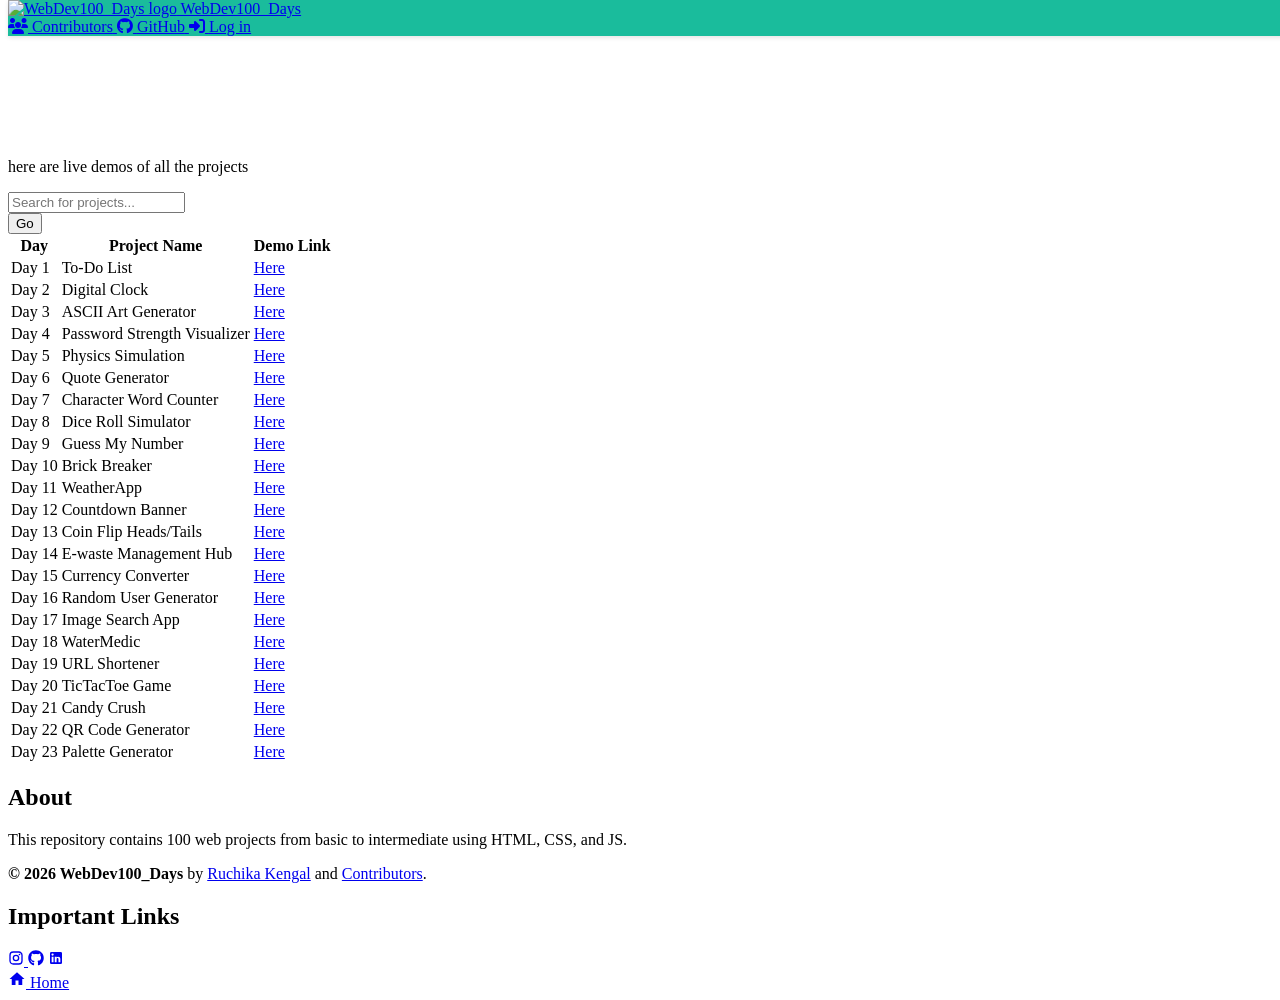
==== index.html @ 5b47af40 "contributors page added" ====
<!DOCTYPE html>
<html lang="en">

<head>
  <meta charset="UTF-8" />
  <meta name="viewport" content="width=device-width, initial-scale=1.0" />
  <title>WebDev100_Days</title>
  <link rel="stylesheet" href="home.css" />
  <!-- Favicon Setup -->
  <link rel="apple-touch-icon" sizes="180x180" href="./apple-touch-icon.png">
  <link rel="icon" type="image/png" sizes="32x32" href="./favicon-32x32.png">
  <link rel="icon" type="image/png" sizes="16x16" href="./favicon-16x16.png">
  <link rel="manifest" href="./site.webmanifest">

  <meta content="100 Days, 100 Web Projects" property="og:title" />
  <meta content="A collection of 100 web projects from basic to intermediate using html css and js."
    property="og:description" />
  <meta content="/" property="og:url" />
  <meta name="description"
    content="This is Day 01 of 100 Days Web Dev: a beautiful button hover animation using HTML and CSS.">

  <meta name="description"
    content="100 Days of Web Development — A journey through 100 fun and interactive HTML, CSS, and JS projects.">
  <meta property="og:title" content="100 Days Web Projects | Learn Web Dev By Building">
  <meta property="og:description"
    content="Build 100 unique frontend projects while learning HTML, CSS, and JavaScript. Ideal for beginners to intermediate developers.">
  <meta property="og:image" content="https://your-site.com/images/banner.png">
  <meta property="og:url" content="https://your-site.com">


  <meta content="https://i.imgur.com/3cztaa9.png" property="og:image" />
  <meta content="#c2a3d6" data-react-helmet="true" name="theme-color" />
  <meta name="twitter:card" content="summary_large_image" />

  <!-- Pushed CSS Code Here and Imported Bulma StyleSheet as well -->
  <link rel="stylesheet" href="index.css" />
  <link rel="stylesheet" href="https://cdn.jsdelivr.net/npm/bulma@1.0.2/css/bulma.min.css" />
  <link rel="stylesheet" href="https://cdnjs.cloudflare.com/ajax/libs/font-awesome/5.15.4/css/all.min.css"
    integrity="sha512-1ycn6IcaQQ40/MKBW2W4Rhis/DbILU74C1vSrLJxCq57o941Ym01SwNsOMqvEBFlcgUa6xLiPY/NS5R+E6ztJQ=="
    crossorigin="anonymous" referrerpolicy="no-referrer" />
  <link rel="stylesheet" href="https://cdnjs.cloudflare.com/ajax/libs/font-awesome/6.4.2/css/all.min.css" />

</head>
<style type="text/css">
  nav.navbar {
    position: fixed;
    top: 0;
    width: 100%;
    z-index: 1000;
    background-color: #1abc9c;
    box-shadow: 0 2px 4px rgba(0, 0, 0, 0.1);
  }

  #scrollBtn {
    position: fixed;
    bottom: 20px;
    /* Place closer to the bottom */
    right: 20px;
    /* Place closer to the right */
    display: none;
    /* Initially hidden */
    background-color: #1abc9c;
    color: rgb(247, 242, 242);
    border: none;
    border-radius: 50%;
    padding: 15px;
    font-size: 18px;
    cursor: pointer;
    box-shadow: 0 4px 6px rgba(0, 0, 0, 0.1);
    z-index: 1000;
    /* Ensure visibility above other elements */
    transition: background-color 0.3s ease, transform 0.3s ease;
  }

  #scrollBtn:hover {
    background-color: #000;
    /* Change color on hover */
    transform: scale(1.2);
    /* Slightly enlarge */
  }

  .contributors-btn {
    background: linear-gradient(45deg, #10866f, );
    color: white;
    padding: 10px 20px;
    /* Adjust padding to make the button rectangular */
    font-size: 0.8rem;
    /* Font size */
    font-weight: bold;
    text-decoration: none;
    border: none;
    border-radius: 5px;
    /* Optional: Rounded corners */
    position: absolute;
    top: 60px;
    /* Shifted slightly upwards */
    right: 6px;
    transition: background 0.3s ease, transform 0.2s ease,
      box-shadow 0.3s ease;
    box-shadow: 0 4px 8px rgba(0, 0, 0, 0.2);
    cursor: pointer;
    text-align: center;
    display: inline-block;
    z-index: 10;
    /* Ensures the button stays on top */
    font-family: "Circular Std", "Arial", sans-serif;
    /* Circular font */
  }

  .contributors-btn:hover {
    background: linear-gradient(45deg, #16a085, #1abc9c);
    transform: translateY(-2px);
    box-shadow: 0 6px 12px rgba(0, 0, 0, 0.3);
  }

  .contributors-btn:active {
    transform: translateY(0);
    box-shadow: 0 4px 8px rgba(0, 0, 0, 0.2);
  }

  #title-heading {
    margin-top: 3rem;
    margin-bottom: 3rem;
    color: white;
  }

  @media (max-width: 426px) {
    #title-heading {
      margin-top: 5rem;
      margin-bottom: 3rem;
    }
  }
</style>

<body>

  <!-- Navbar -->
  <nav class="navbar is-primary" role="navigation" aria-label="main navigation">
    <div class="navbar-brand">
      <a class="navbar-item has-text-weight-bold" href="index.html">
        <img src="https://i.pinimg.com/736x/1c/54/f7/1c54f7b06d7723c21afc5035bf88a5ef.jpg" alt="WebDev100_Days logo" />
        WebDev100_Days
      </a>
      <!-- Bulma burger toggler -->
      <a role="button" class="navbar-burger" aria-label="menu" aria-expanded="false" data-target="navbar-menu"
        id="navbarBurger">
        <span aria-hidden="true"></span>
        <span aria-hidden="true"></span>
        <span aria-hidden="true"></span>
      </a>
    </div>

    <div class="navbar-menu" id="navbar-menu">
      <div class="navbar-end">
        <div class="navbar-item">
          <div class="buttons">

          </div>
        </div>
      </div>
    </div>
  </nav><br><br>
  <!-- Main Page Starts Here -->
  <div class="content" id="projects">
    <div class="title is-2 has-text-centered" id="title-heading">
      Web_Dev_In_100_Days
    </div>
    <p class="subtitle has-text-centered" style="color: black">
      here are live demos of all the projects
    </p>

    <div id="search-bar">
      <div class="control">
        <input class="input" type="text" id="searchInput" placeholder="Search for projects..."
          onkeyup="filterProjects()" />
      </div>
      <div class="control">
        <button id="searchButton" class="mx-4 button is-primary" onclick="filterProjects()">
          Go
        </button>
      </div>
    </div>

    <div class="links">
      <table class="table is-fullwidth is-bordered is-striped is-hoverable">
        <thead>
          <tr>
            <th>Day</th>
            <th>Project Name</th>
            <th>Demo Link</th>
          </tr>
        </thead>
        <tbody id="tableBody">

        </tbody>

      </table>
    </div>

    <div id="no-projects" style="display: none">No Projects Found</div>
  </div>

  <footer class="custom-footer">
  <div class="footer-wrapper">
    <!-- About Section -->
    <div class="footer-section about-info">
      <h2 class="footer-title">About</h2>
      <p class="footer-text">
        This repository contains 100 web projects from basic to intermediate using HTML, CSS, and JS.
      </p>
      <p class="footer-text">
        <strong>© <span id="copyYear"></span> WebDev100_Days</strong> by
        <a href="#" class="footer-link">Ruchika Kengal</a> and
        <a href="contributors.html" class="footer-link">Contributors</a>.
      </p>
    </div>

    <!-- Links Section -->
    <div class="footer-section footer-links">
      <h2 class="footer-title">Important Links</h2>

      <!-- Social Media SVG Icons -->
      <div class="social-icons">
        <a href="https://www.instagram.com/" class="icon-link" target="_blank" aria-label="Instagram">
          <svg class="size-6" xmlns="http://www.w3.org/2000/svg" width="1em" height="1em" viewBox="0 0 24 24"><path fill="currentColor" d="M7.8 2h8.4C19.4 2 22 4.6 22 7.8v8.4a5.8 5.8 0 0 1-5.8 5.8H7.8C4.6 22 2 19.4 2 16.2V7.8A5.8 5.8 0 0 1 7.8 2m-.2 2A3.6 3.6 0 0 0 4 7.6v8.8C4 18.39 5.61 20 7.6 20h8.8a3.6 3.6 0 0 0 3.6-3.6V7.6C20 5.61 18.39 4 16.4 4zm9.65 1.5a1.25 1.25 0 0 1 1.25 1.25A1.25 1.25 0 0 1 17.25 8A1.25 1.25 0 0 1 16 6.75a1.25 1.25 0 0 1 1.25-1.25M12 7a5 5 0 0 1 5 5a5 5 0 0 1-5 5a5 5 0 0 1-5-5a5 5 0 0 1 5-5m0 2a3 3 0 0 0-3 3a3 3 0 0 0 3 3a3 3 0 0 0 3-3a3 3 0 0 0-3-3"></path></svg>
        </a>
        <a href="https://github.com/ruchikakengal/100_Days_100_webprojects" class="icon-link" target="_blank" aria-label="GitHub">
          <svg stroke="currentColor" fill="currentColor" stroke-width="0" viewBox="0 0 496 512" height="1em" width="1em" xmlns="http://www.w3.org/2000/svg"><path d="M165.9 397.4c0 2-2.3 3.6-5.2 3.6-3.3.3-5.6-1.3-5.6-3.6 0-2 2.3-3.6 5.2-3.6 3-.3 5.6 1.3 5.6 3.6zm-31.1-4.5c-.7 2 1.3 4.3 4.3 4.9 2.6 1 5.6 0 6.2-2s-1.3-4.3-4.3-5.2c-2.6-.7-5.5.3-6.2 2.3zm44.2-1.7c-2.9.7-4.9 2.6-4.6 4.9.3 2 2.9 3.3 5.9 2.6 2.9-.7 4.9-2.6 4.6-4.6-.3-1.9-3-3.2-5.9-2.9zM244.8 8C106.1 8 0 113.3 0 252c0 110.9 69.8 205.8 169.5 239.2 12.8 2.3 17.3-5.6 17.3-12.1 0-6.2-.3-40.4-.3-61.4 0 0-70 15-84.7-29.8 0 0-11.4-29.1-27.8-36.6 0 0-22.9-15.7 1.6-15.4 0 0 24.9 2 38.6 25.8 21.9 38.6 58.6 27.5 72.9 20.9 2.3-16 8.8-27.1 16-33.7-55.9-6.2-112.3-14.3-112.3-110.5 0-27.5 7.6-41.3 23.6-58.9-2.6-6.5-11.1-33.3 2.6-67.9 20.9-6.5 69 27 69 27 20-5.6 41.5-8.5 62.8-8.5s42.8 2.9 62.8 8.5c0 0 48.1-33.6 69-27 13.7 34.7 5.2 61.4 2.6 67.9 16 17.7 25.8 31.5 25.8 58.9 0 96.5-58.9 104.2-114.8 110.5 9.2 7.9 17 22.9 17 46.4 0 33.7-.3 75.4-.3 83.6 0 6.5 4.6 14.4 17.3 12.1C428.2 457.8 496 362.9 496 252 496 113.3 383.5 8 244.8 8zM97.2 352.9c-1.3 1-1 3.3.7 5.2 1.6 1.6 3.9 2.3 5.2 1 1.3-1 1-3.3-.7-5.2-1.6-1.6-3.9-2.3-5.2-1zm-10.8-8.1c-.7 1.3.3 2.9 2.3 3.9 1.6 1 3.6.7 4.3-.7.7-1.3-.3-2.9-2.3-3.9-2-.6-3.6-.3-4.3.7zm32.4 35.6c-1.6 1.3-1 4.3 1.3 6.2 2.3 2.3 5.2 2.6 6.5 1 1.3-1.3.7-4.3-1.3-6.2-2.2-2.3-5.2-2.6-6.5-1zm-11.4-14.7c-1.6 1-1.6 3.6 0 5.9 1.6 2.3 4.3 3.3 5.6 2.3 1.6-1.3 1.6-3.9 0-6.2-1.4-2.3-4-3.3-5.6-2z"></path></svg></a>
        <a href="https://www.linkedin.com/in/ruchika-kengal-8085092b7" class="icon-link" target="_blank" aria-label="LinkedIn">
          <svg class="size-6" xmlns="http://www.w3.org/2000/svg" width="1em" height="1em" viewBox="0 0 24 24"><path fill="currentColor" d="M19 3a2 2 0 0 1 2 2v14a2 2 0 0 1-2 2H5a2 2 0 0 1-2-2V5a2 2 0 0 1 2-2zm-.5 15.5v-5.3a3.26 3.26 0 0 0-3.26-3.26c-.85 0-1.84.52-2.32 1.3v-1.11h-2.79v8.37h2.79v-4.93c0-.77.62-1.4 1.39-1.4a1.4 1.4 0 0 1 1.4 1.4v4.93zM6.88 8.56a1.68 1.68 0 0 0 1.68-1.68c0-.93-.75-1.69-1.68-1.69a1.69 1.69 0 0 0-1.69 1.69c0 .93.76 1.68 1.69 1.68m1.39 9.94v-8.37H5.5v8.37z"></path></svg>
        </a>
      </div>

      <!-- Navigation Buttons -->
      <div class="nav-links">
        <a href="#" class="nav-btn home-btn">
          <svg width="18" height="18" viewBox="0 0 24 24" fill="currentColor" class="nav-icon"><path d="M10 20v-6h4v6h5v-8h3L12 3 2 12h3v8z"/></svg>
          Home
        </a>
      </div>
    </div>
  </div>
</footer>

<script>
  document.getElementById("copyYear").textContent = new Date().getFullYear();
</script>



  <!-- Top scroll button -->
  <button class="scroll-to-top-btn" title="Go to top" id="scrollBtn">
  <svg xmlns="http://www.w3.org/2000/svg" class="arrow-up-icon" viewBox="0 0 24 24" fill="currentColor">
    <path d="M4.71 15.29a1 1 0 0 0 1.42 1.42L12 10.83l5.88 5.88a1 1 0 0 0 1.42-1.42l-6.59-6.58a1 1 0 0 0-1.42 0z"/>
  </svg>
</button>


  <!-- Pushed JavaScript Code To Here -->
  <script src="index.js"></script>
  <script src="bulma.js"></script>

  <script>
    // Get the button element
    const scrollBtn = document.getElementById("scrollBtn");

    // Show the button when the user scrolls down 100px from the top
    window.onscroll = function () {
      if (
        document.body.scrollTop > 100 ||
        document.documentElement.scrollTop > 100
      ) {
        scrollBtn.style.display = "block";
      } else {
        scrollBtn.style.display = "none";
      }
    };

    // Scroll to the top of the page when the button is clicked
    scrollBtn.onclick = function () {
      window.scrollTo({
        top: 0,
        behavior: "smooth",
      });
    };

    // Bulma navbar burger toggler logic
    document.addEventListener('DOMContentLoaded', function () {
      var burger = document.getElementById('navbarBurger');
      var menu = document.getElementById('navbar-menu');
      burger.addEventListener('click', function () {
        burger.classList.toggle('is-active');
        menu.classList.toggle('is-active');
      });
    });
  </script>
  

</body>

</html>
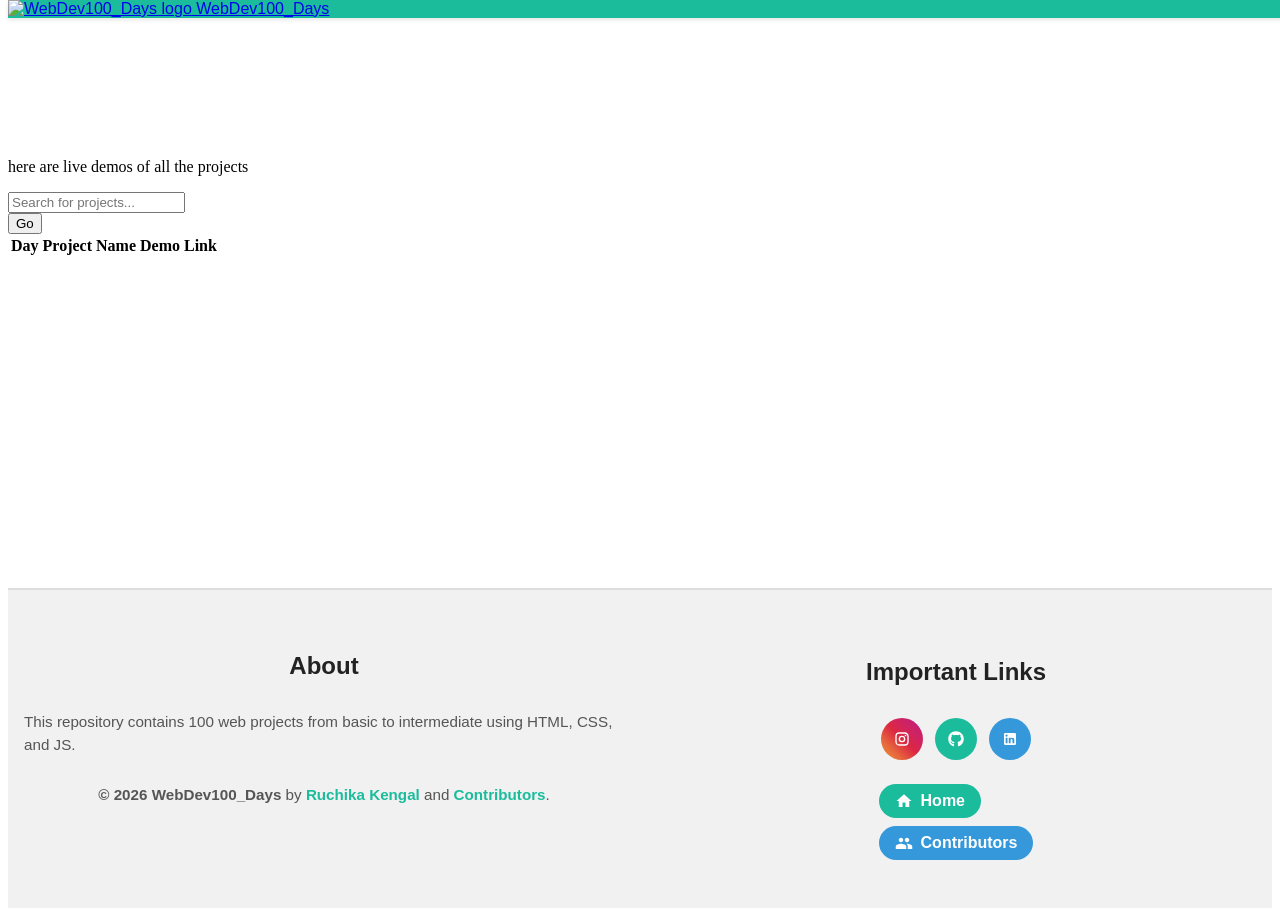
==== commit b382325e: "Merge branch 'main' into RockPaperScissor" ====
--- a/index.html
+++ b/index.html
@@ -79,45 +79,6 @@
     /* Slightly enlarge */
   }
 
-  .contributors-btn {
-    background: linear-gradient(45deg, #10866f, );
-    color: white;
-    padding: 10px 20px;
-    /* Adjust padding to make the button rectangular */
-    font-size: 0.8rem;
-    /* Font size */
-    font-weight: bold;
-    text-decoration: none;
-    border: none;
-    border-radius: 5px;
-    /* Optional: Rounded corners */
-    position: absolute;
-    top: 60px;
-    /* Shifted slightly upwards */
-    right: 6px;
-    transition: background 0.3s ease, transform 0.2s ease,
-      box-shadow 0.3s ease;
-    box-shadow: 0 4px 8px rgba(0, 0, 0, 0.2);
-    cursor: pointer;
-    text-align: center;
-    display: inline-block;
-    z-index: 10;
-    /* Ensures the button stays on top */
-    font-family: "Circular Std", "Arial", sans-serif;
-    /* Circular font */
-  }
-
-  .contributors-btn:hover {
-    background: linear-gradient(45deg, #16a085, #1abc9c);
-    transform: translateY(-2px);
-    box-shadow: 0 6px 12px rgba(0, 0, 0, 0.3);
-  }
-
-  .contributors-btn:active {
-    transform: translateY(0);
-    box-shadow: 0 4px 8px rgba(0, 0, 0, 0.2);
-  }
-
   #title-heading {
     margin-top: 3rem;
     margin-bottom: 3rem;
@@ -211,7 +172,7 @@
       <p class="footer-text">
         <strong>© <span id="copyYear"></span> WebDev100_Days</strong> by
         <a href="#" class="footer-link">Ruchika Kengal</a> and
-        <a href="contributors.html" class="footer-link">Contributors</a>.
+        <a href="#" class="footer-link">Contributors</a>.
       </p>
     </div>
 
@@ -232,10 +193,14 @@
       </div>
 
       <!-- Navigation Buttons -->
-      <div class="nav-links">
+      <div class="nav-links vertical-links">
         <a href="#" class="nav-btn home-btn">
           <svg width="18" height="18" viewBox="0 0 24 24" fill="currentColor" class="nav-icon"><path d="M10 20v-6h4v6h5v-8h3L12 3 2 12h3v8z"/></svg>
           Home
+        </a>
+        <a href="contributors/contributor.html" class="nav-btn contributors-btn">
+          <svg width="18" height="18" viewBox="0 0 24 24" fill="currentColor" class="nav-icon"><path d="M16 11c1.7 0 3-1.3 3-3S17.7 5 16 5s-3 1.3-3 3 1.3 3 3 3zm-8 0c1.7 0 3-1.3 3-3S9.7 5 8 5 5 6.3 5 8s1.3 3 3 3zm0 2c-2.3 0-7 1.2-7 3.5V20h14v-3.5c0-2.3-4.7-3.5-7-3.5zm8 0c-.3 0-.6 0-.9.1 1.1.8 1.9 1.8 1.9 3.4V20h6v-3.5c0-2.3-4.7-3.5-7-3.5z"/></svg>
+          Contributors
         </a>
       </div>
     </div>
--- a/index.css
+++ b/index.css
@@ -0,0 +1,873 @@
+/* Import the Orbitron font */
+@import url("https://fonts.googleapis.com/css2?family=Orbitron:wght@400;500;700&display=swap");
+
+.navbar-item {
+  font-family: "Poppins", sans-serif;
+  transition: color 0.3s ease, background-color 0.3s ease;
+
+  #bgCanvas {
+    position: fixed;
+    top: 0;
+    left: 0;
+    width: 100%;
+    height: 100%;
+    z-index: -1;
+    filter: blur(5px);
+  }
+
+  .navbar-item:hover {
+    color: #ffffff; /* White text */
+    text-decoration: none;
+  }
+
+  .navbar-burger:hover {
+    background-color: #1abc9c; /* Teal hover for burger menu */
+    color: #ffffff;
+  }
+
+  /* Buttons */
+  button,
+  .button {
+    font-family: "Poppins", sans-serif;
+    font-size: 1rem;
+    transition: transform 0.3s ease, background-color 0.3s ease;
+  }
+
+  button:hover,
+  .button:hover {
+    transform: scale(1.1);
+    background-color: #27ae60; /* Darker green for hover */
+  }
+
+  /* Links */
+  a {
+    color: #1abc9c; /* Teal color */
+    transition: color 0.3s ease, text-decoration 0.3s ease;
+  }
+
+  a:hover {
+    color: #ffffff; /* Change to white */
+    text-decoration: underline;
+  }
+
+  /* Search bar */
+  #searchInput {
+    font-family: "Poppins", sans-serif;
+    font-size: 1rem;
+    padding: 10px;
+    border-radius: 5px;
+    border: 1px solid #27ae60; /* Green border */
+    background-color: #2c3e50; /* Dark background */
+    color: #ecf0f1; /* Light text */
+    transition: border-color 0.3s ease, box-shadow 0.3s ease;
+  }
+
+  #searchInput:focus {
+    outline: none;
+    border-color: #1abc9c;
+    box-shadow: 0 0 8px rgba(26, 188, 156, 0.8);
+  }
+
+  #searchButton {
+    background-color: #1abc9c;
+    color: #ffffff;
+    transition: transform 0.3s ease, background-color 0.3s ease;
+  }
+
+  #searchButton:hover {
+    background-color: #27ae60;
+    transform: scale(1.05);
+  }
+
+  /* Table links hover effects */
+  .table a {
+    font-family: "Poppins", sans-serif;
+    font-weight: bold;
+    color: #1abc9c; /* Initial teal color */
+    transition: color 0.3s ease, text-decoration 0.3s ease;
+  }
+
+  .table a:hover {
+    color: #16a085; /* Darker teal */
+    text-decoration: underline;
+  }
+
+  /* Footer social icons hover */
+  .footer .button.is-dark.is-rounded {
+    background-color: #2c3e50; /* Dark background */
+    color: #ecf0f1;
+    transition: transform 0.3s ease, background-color 0.3s ease;
+  }
+
+  .footer .button.is-dark.is-rounded:hover {
+    background-color: #1abc9c; /* Teal on hover */
+    transform: scale(1.2);
+  }
+
+  /* Navbar title hover */
+  .navbar-brand .navbar-item.has-text-weight-bold:hover {
+    color: #ffffff; /* White text */
+    background-color: #16a085; /* Green background */
+  }
+
+  /* Adjust body and overall font-family */
+  body {
+    font-family: "Poppins", sans-serif;
+    background-color: #ffffff;
+    color: #000000;
+
+    @media (max-width: 426px) {
+      .links table tbody tr td {
+        padding: 6px 2px; /* Reduce padding for smaller screens */
+      }
+    }
+
+    @media (max-width: 330px) {
+      .links table tbody tr td {
+        padding-left: 2px;
+        padding-right: 2px;
+      }
+
+      .links table tbody tr .project-name {
+        padding: 6px 4px; /* Reduce padding for project names */
+      }
+
+      .links table tbody tr td a {
+        margin-left: 4px;
+      }
+    }
+
+    /* Add hover effect for links */
+    .links table tbody tr td a:hover {
+      color: #007bff; /* Change color on hover */
+      text-decoration: underline; /* Highlight links */
+    }
+
+    /* Base styles */
+    body {
+      font-family: sans-serif;
+      background-color: #181818; /* Dark gray background */
+      color: #000000;
+      margin: 0;
+      display: flex;
+      flex-direction: column;
+      min-height: 100vh;
+    }
+
+    /* Header styles */
+    header {
+      background-color: #2ecc71; /* Teal color */
+      color: #000000; /* White text */
+      padding: 1rem 2rem;
+      display: flex;
+      justify-content: space-between;
+      align-items: center;
+    }
+
+    header h1 {
+      margin: 0;
+      font-size: 2rem; /* Adjust font size as needed */
+    }
+
+    header nav {
+      display: flex;
+      gap: 1rem;
+    }
+
+    header a {
+      color: #000000;
+      text-decoration: none;
+    }
+
+    /* Main content styles */
+    main {
+      flex-grow: 1;
+      display: flex;
+      flex-direction: column;
+      align-items: center;
+      justify-content: center;
+    }
+
+    main h1 {
+      font-size: 3rem;
+      margin-bottom: 1rem;
+      color: #000000; /* White heading text */
+    }
+
+    /* Search bar styles */
+    #search-bar {
+      display: flex;
+      margin-bottom: 2rem;
+    }
+
+    #searchInput {
+      padding: 1rem;
+      border-radius: 5px;
+      border: none;
+      background-color: #0d0d0d; /* Dark gray input background */
+      color: #f5eeee; /* White input text */
+      flex-grow: 1;
+    }
+
+    #searchButton {
+      padding: 1rem 1.5rem;
+      background-color: #2ecc71; /* Teal button color */
+      color: #ffffff;
+      border: none;
+      border-radius: 5px;
+      cursor: pointer;
+      height: 24px;
+    }
+
+    /* No projects message */
+    #no-projects {
+      text-align: center;
+      margin-top: 2rem;
+    }
+
+    footer {
+      background-color: #222222;
+      color: #f3eeee;
+      font-family: "Orbitron", sans-serif;
+    }
+
+    footer a:hover {
+      color: #1abc9c; /* Teal hover */
+      text-decoration: underline;
+    }
+    #title-heading {
+      margin-bottom: 20px;
+      background-color: #222222;
+      padding: 1rem;
+      text-align: center;
+      color: #000000; /* Light gray footer text */
+    }
+  }
+}
+
+/* Bulma navbar mobile menu fix */
+@media (max-width: 1024px) {
+  .navbar-menu {
+    display: none;
+  }
+  .navbar-menu.is-active {
+    display: block;
+    background: #1abc9c;
+    position: absolute;
+    top: 56px; /* height of navbar */
+    left: 0;
+    width: 100%;
+    z-index: 999;
+  }
+}
+
+/* Dark theme styles */
+body.dark-theme {
+  background: linear-gradient(
+    to right,
+    #000000,
+    /* Pure black */ #101010,
+    /* Very dark shade of black */ #1a1a1a,
+    /* Slightly lighter black */ #000000
+      /* Keep it consistent with pure black on the ends */
+  );
+  color: #ffffff; /* Light text color */
+  transition: background 0.5s ease, color 0.5s ease; /* Smooth transition */
+}
+
+/* Navbar */
+body.dark-theme .navbar {
+  background-color: #2c3e50; /* Elegant deep blue-gray */
+  color: #ffffff;
+  box-shadow: 0 4px 12px rgba(0, 0, 0, 0.3); /* Stronger shadow for depth */
+}
+
+body.dark-theme .navbar-item {
+  color: #ffffff; /* Lighter navbar text */
+  font-family: "Orbitron", sans-serif; /* Tech-inspired font */
+}
+
+body.dark-theme .navbar-item:hover {
+  color: #f39c12; /* Gold accent on hover */
+}
+
+/* Footer */
+body.dark-theme .footer {
+  color: rgb(255, 255, 255);
+  background: linear-gradient(
+    145deg,
+    #000000,
+    #2f2f2f
+  ); /* Dark gradient effect */
+  box-shadow: 0 -6px 20px rgba(0, 0, 0, 0.3); /* More prominent shadow */ /* Very dark footer with a bluish tint */
+  text-align: center;
+  box-shadow: 0 -6px 20px rgba(0, 0, 0, 0.3);
+}
+
+body.dark-theme #footer_title {
+  color: white;
+}
+
+/* Title */
+body.dark-theme #title-heading {
+  color: #ffffff; /* Soft white for titles */
+  font-size: 2.5rem;
+  font-weight: 700; /* Bold title */
+  text-align: center;
+  margin-top: 3rem;
+  margin-bottom: 2rem;
+  letter-spacing: 1px;
+  font-family: "Orbitron", sans-serif; /* Tech-inspired font */
+  transition: transform 0.2s ease, text-shadow 0.2s ease;
+}
+/* Hover effect */
+body.dark-theme #title-heading:hover {
+  transform: scale(1.05); /* Slightly enlarge the title */
+  text-shadow: 0 0 30px #00f5ff; /* Glowing blue text shadow */
+}
+
+/* Theme toggle */
+body.dark-theme #theme-toggle {
+  color: #ecf0f1;
+  font-size: 2rem;
+  transition: color 0.3s ease;
+}
+
+body.dark-theme #theme-toggle:hover {
+  color: #f39c12; /* Warm gold hover effect */
+}
+
+/* Table Styles */
+body.dark-theme table {
+  width: 100%;
+  border-collapse: collapse;
+  margin-top: 2rem;
+}
+
+body.dark-theme table th {
+  background-color: #34495e; /* Darker header */
+  color: #ffffff; /* Set white color for text */
+  padding: 12px;
+  text-align: left;
+  font-size: 1.1rem;
+  text-transform: uppercase;
+  font-family: "Orbitron", sans-serif; /* Tech-inspired font */
+  font-weight: bold; /* Optional: Makes the header bolder */
+}
+body.dark-theme table th {
+  background-color: #284a6b;
+  padding: 12px;
+  text-align: left;
+  font-size: 1.1rem;
+  text-transform: uppercase;
+  font-family: "Orbitron", sans-serif;
+  font-weight: bold;
+}
+
+body.dark-theme #title-two {
+  color: white;
+}
+
+body.dark-theme table td {
+  background-color: #1c2833; /* Darker table rows */
+  color: #ffffff;
+  padding: 12px;
+}
+
+body.dark-theme table tr:hover {
+  background-color: #3b4b63; /* Lighter hover effect */
+  transition: background-color 0.3s ease;
+}
+
+body.dark-theme table td a {
+  color: #f39c12; /* Gold links for contrast */
+  text-decoration: none;
+  font-weight: bold;
+}
+
+body.dark-theme table td a:hover {
+  text-decoration: underline; /* Underline effect on hover */
+}
+
+/* Buttons */
+body.dark-theme .button {
+  background-color: #16a085; /* Soft teal buttons */
+  color: #ffffff;
+  border-radius: 5px;
+  padding: 10px 20px;
+  font-size: 1rem;
+  transition: background-color 0.3s ease, transform 0.3s ease;
+}
+
+body.dark-theme .button:hover {
+  background-color: #1abc9c; /* Slightly brighter teal on hover */
+  transform: translateY(-2px); /* Hover lift effect */
+}
+
+body.dark-theme .button:active {
+  transform: translateY(0); /* Button active state */
+}
+
+/* Smooth transitions for interactive elements */
+body,
+.navbar,
+.footer,
+table {
+  transition: background-color 0.3s ease, color 0.3s ease;
+}
+
+/* Scroll to Top Button */
+body.dark-theme #scrollBtn {
+  background-color: #2c3e50;
+  color: #ffffff;
+  box-shadow: 0 4px 6px rgba(0, 0, 0, 0.3);
+}
+
+body.dark-theme #scrollBtn:hover {
+  background-color: #34495e;
+  transform: scale(1.1);
+}
+
+/*........................................................................................................................*/
+
+/* Light theme styles */
+body.light-theme {
+  background: linear-gradient(
+    145deg,
+    #f0f9ff,
+    #5cff33
+  ); /* Subtle dark grey to dark charcoal gradient */
+  color: #ffffff; /* Soft white text */
+  transition: background 0.5s ease, color 0.5s ease; /* Smooth transition */
+}
+
+/* Navbar */
+body.light-theme .navbar {
+  background: rgb(0, 157, 219);
+  color: #ffffff;
+  box-shadow: 0 4px 12px rgba(0, 0, 0, 0.3); /* Stronger shadow for depth */
+}
+
+body.light-theme .navbar-item {
+  color: #ffffff; /* Lighter navbar text */
+  font-family: "Orbitron", sans-serif; /* Tech-inspired font */
+}
+
+body.light-theme .navbar-item:hover {
+  color: #f39c12; /* Gold accent on hover */
+}
+
+/* Footer */
+body.light-theme .footer {
+  color: rgb(0, 0, 0);
+  background: linear-gradient(145deg, #f0f9ff, #dfffd7);
+  box-shadow: 0 -6px 20px rgba(0, 0, 0, 0.3);
+  text-align: center;
+  box-shadow: 0 -6px 20px rgba(0, 0, 0, 0.3);
+}
+
+body.light-theme #footer_title {
+  color: rgb(0, 0, 0);
+  font-family: "Montserrat", sans-serif;
+}
+
+/* Title */
+body.light-theme #title-heading {
+  color: #000000; /* Soft white for titles */
+  font-size: 2.5rem;
+  font-weight: 700; /* Bold title */
+  text-align: center;
+  margin-top: 3rem;
+  margin-bottom: 2rem;
+  letter-spacing: 1px;
+  font-family: "Orbitron", sans-serif; /* Tech-inspired font */
+  transition: transform 0.2s ease, text-shadow 0.2s ease;
+}
+/* Hover effect */
+body.light-theme #title-heading:hover {
+  transform: scale(1.05); /* Slightly enlarge the title */
+  text-shadow: 0 0 30px #00f5ff; /* Glowing blue text shadow */
+}
+
+/* Theme toggle */
+body.light-theme #theme-toggle {
+  color: #000000;
+  font-size: 2rem;
+  transition: color 0.3s ease;
+}
+
+body.light-theme #theme-toggle:hover {
+  color: #f39c12; /* Warm gold hover effect */
+}
+
+/* Table Styles */
+body.light-theme table {
+  width: 100%;
+  border-collapse: collapse;
+  margin-top: 2rem;
+}
+
+body.light-theme table th {
+  background-color: #0080ff; /* Darker header */
+  color: #000000; /* Set white color for text */
+  padding: 12px;
+  text-align: left;
+  font-size: 1.1rem;
+  text-transform: uppercase;
+  font-family: "Orbitron", sans-serif; /* Tech-inspired font */
+  font-weight: bold; /* Optional: Makes the header bolder */
+}
+body.light-theme table th {
+  background-color: hsl(131, 100%, 42%);
+  color: #000000 !important; /* Force white color */
+  padding: 12px;
+  text-align: left;
+  font-size: 1.1rem;
+  text-transform: uppercase;
+  font-family: "Orbitron", sans-serif;
+  font-weight: bold;
+}
+
+body.light-theme #title-two {
+  color: black;
+  font-family: "Montserrat", sans-serif;
+}
+
+body.light-theme table td {
+  background-color: linear-gradient(145deg, #f0f9ff, #5cff33);
+  color: white;
+  padding: 12px;
+}
+
+body.light-theme table tr:hover {
+  background-color: linear-gradient(145deg, #f0f9ff, #5cff33, white);
+  transition: background-color 0.4s ease;
+}
+
+body.light-theme table td a {
+  color: hsl(200, 100%, 55%); /* Gold links for contrast */
+  text-decoration: none;
+  font-weight: bold;
+}
+
+body.light-theme table td a:hover {
+  text-decoration: underline; /* Underline effect on hover */
+}
+
+/* Buttons */
+body.light-theme .button {
+  background-color: #000000; /* Soft teal buttons */
+  color: #ffffff;
+  border-radius: 5px;
+  padding: 10px 20px;
+  font-size: 1rem;
+  transition: background-color 0.3s ease, transform 0.3s ease;
+}
+
+body.light-theme .button:hover {
+  background-color: #00866b; /* Slightly brighter teal on hover */
+  transform: translateY(-2px); /* Hover lift effect */
+}
+
+body.light-theme .button:active {
+  transform: translateY(0); /* Button active state */
+}
+
+/* Smooth transitions for interactive elements */
+body,
+.navbar,
+.footer,
+table {
+  transition: background-color 0.3s ease, color 0.3s ease;
+}
+
+/* Scroll to Top Button */
+body.light-theme #scrollBtn {
+  background-color: #2c3e50;
+  color: #ffffff;
+  box-shadow: 0 4px 6px rgba(0, 0, 0, 0.3);
+}
+
+body.light-theme #scrollBtn:hover {
+  background-color: #34495e;
+  transform: scale(1.1);
+}
+
+/* Smooth Transitions for All Interactive Elements */
+* {
+  transition: all 0.3s ease;
+}
+
+/* Default (Light mode) style for the Log in button */
+a[href="/public/Login.html"] {
+  background-color: #000000; /* Green background */
+  color: white; /* White text */
+  padding: 10px 20px; /* Button size */
+  font-size: 1rem;
+  font-weight: bold;
+  border-radius: 25px;
+  text-decoration: none; /* Remove underline */
+  transition: background-color 0.3s ease, transform 0.3s ease; /* Smooth transition */
+}
+
+/* Hover effect in light mode */
+a[href="/public/Login.html"]:hover {
+  background-color: #00ff0d; /* Slightly darker green on hover */
+  transform: translateY(-2px); /* Slight lift effect */
+}
+
+/* Active state in light mode */
+a[href="/public/Login.html"]:active {
+  transform: translateY(0); /* Pressed effect */
+}
+
+/* Dark Mode Style */
+body.dark-theme a[href="/public/Login.html"] {
+  background-color: #00fecb; /* Darker teal background */
+  color: #ecf0f1; /* Lighter text */
+  padding: 10px 20px;
+  font-size: 1rem;
+  font-weight: bold;
+  border-radius: 25px;
+  text-decoration: none;
+  transition: background-color 0.3s ease, transform 0.3s ease;
+}
+
+/* Hover effect in dark mode */
+body.dark-theme a[href="/public/Login.html"]:hover {
+  background-color: #000000; /* Slightly darker teal */
+  transform: translateY(-2px);
+}
+
+/* Active state in dark mode */
+body.dark-theme a[href="/public/Login.html"]:active {
+  transform: translateY(0);
+}
+
+/* Ensure the body takes full height */
+body {
+  min-height: 100vh; /* Full viewport height */
+  display: flex;
+  flex-direction: column; /* Stack elements vertically */
+  justify-content: space-between; /* Space between header, content, and footer */
+}
+
+/* Keep the footer fixed at the bottom of the page */
+.footer {
+  margin-top: auto; /* Push footer to the bottom of the page */
+}
+
+/* Optional: Add more space in the content area if the search bar is large */
+.content {
+  flex: 1; /* This will make sure the content area takes up the remaining space */
+}
+
+.custom-footer {
+  background-color: #f1f1f1;
+  padding: 3rem 1rem;
+  border-top: 2px solid #ddd;
+  font-family: 'Segoe UI', sans-serif;
+}
+
+.footer-wrapper {
+  /* max-width: 1100px; */
+  margin: 0 auto;
+  display: flex;
+  flex-wrap: wrap;
+  gap: 2rem;
+  justify-content: space-between;
+}
+
+.footer-text > strong{
+  color: #555;
+}
+
+.footer-section {
+  flex: 1 1 300px;
+  display: flex;
+  flex-direction: column;
+  justify-content: center;
+  align-items: center;
+
+}
+
+.about-info{
+  margin-top: -48px;
+}
+
+.footer-title {
+  font-size: 1.5rem;
+  margin-bottom: 1rem;
+  color: #222;
+}
+
+.footer-text {
+  color: #555;
+  font-size: 0.95rem;
+  margin-bottom: 0.75rem;
+  line-height: 1.5;
+}
+
+.footer-link {
+  color: #1abc9c;
+  font-weight: 600;
+  text-decoration: none;
+  transition: color 0.3s ease;
+}
+
+.footer-link:hover {
+  color: #16a085;
+}
+
+.social-icons {
+  display: flex;
+  gap: 0.75rem;
+  margin-top: 1rem;
+}
+
+.icon-link {
+  display: flex;
+  align-items: center;
+  justify-content: center;
+  width: 42px;
+  height: 42px;
+  border-radius: 50%;
+  color: #fff;
+  transition: background-color 0.3s ease, transform 0.2s ease;
+  text-decoration: none;
+}
+
+.icon-link:hover {
+  transform: translateY(-2px);
+  box-shadow: 0 4px 8px rgba(0, 0, 0, 0.2);
+}
+
+/* Instagram - gradient pink/orange */
+.icon-link[href*="instagram"] {
+  background: linear-gradient(45deg, #f09433 0%, #e6683c 25%, #dc2743 50%, #cc2366 75%, #bc1888 100%);
+}
+
+.icon-link[href*="instagram"]:hover {
+  background: linear-gradient(45deg, #e6683c 0%, #dc2743 25%, #cc2366 50%, #bc1888 75%, #a91ea4 100%);
+}
+
+/* GitHub - theme teal */
+.icon-link[href*="github"] {
+  background-color: #1abc9c;
+}
+
+.icon-link[href*="github"]:hover {
+  background-color: #16a085;
+}
+
+/* LinkedIn - theme blue */
+.icon-link[href*="linkedin"] {
+  background-color: #3498db;
+}
+
+.icon-link[href*="linkedin"]:hover {
+  background-color: #2980b9;
+}
+
+.icon-svg {
+  width: 20px;
+  height: 20px;
+}
+
+.nav-links {
+  margin-top: 1.5rem;
+  display: flex;
+  flex-wrap: wrap;
+  gap: 1rem;
+}
+
+.nav-btn {
+  display: inline-flex;
+  align-items: center;
+  gap: 0.5rem;
+  padding: 0.5rem 1rem;
+  font-weight: 600;
+  border-radius: 30px;
+  text-decoration: none;
+  transition: background-color 0.3s ease, transform 0.2s ease;
+}
+
+.nav-btn:hover {
+  transform: translateY(-2px);
+}
+
+.home-btn {
+  background-color: #1abc9c;
+  color: #fff;
+}
+
+.home-btn:hover {
+  background-color: #16a085;
+}
+
+.contributors-btn {
+  background-color: #3498db;
+  color: #fff;
+}
+
+.contributors-btn:hover {
+  background-color: #2980b9;
+}
+
+.nav-icon {
+  width: 18px;
+  height: 18px;
+}
+
+/* Responsive */
+@media (max-width: 768px) {
+  .footer-wrapper {
+    gap : 0;
+    flex-direction: column;
+    text-align: center;
+  }
+
+  .footer-section{
+    margin-top: -80px;
+  }
+
+  .social-icons,
+  .nav-links {
+    justify-content: center;
+  }
+}
+
+.scroll-to-top-btn {
+  position: fixed;
+  bottom: 30px;
+  right: 30px;
+  width: 48px;
+  height: 48px;
+  background-color: #1abc9c;
+  color: white;
+  border: none;
+  border-radius: 50%;
+  cursor: pointer;
+  z-index: 1000;
+  display: none;
+  align-items: center;
+  justify-content: center;
+  box-shadow: 0 4px 10px rgba(0, 0, 0, 0.2);
+  transition: background-color 0.3s ease, transform 0.2s ease;
+}
+
+.scroll-to-top-btn:hover {
+  background-color: #16a085;
+  transform: translateY(-2px);
+}
+
+.arrow-up-icon {
+  width: 20px;
+  height: 20px;
+}
+
+.vertical-links {
+  flex-direction: column !important;
+  align-items: flex-start !important;
+  gap: 0.5rem;
+}
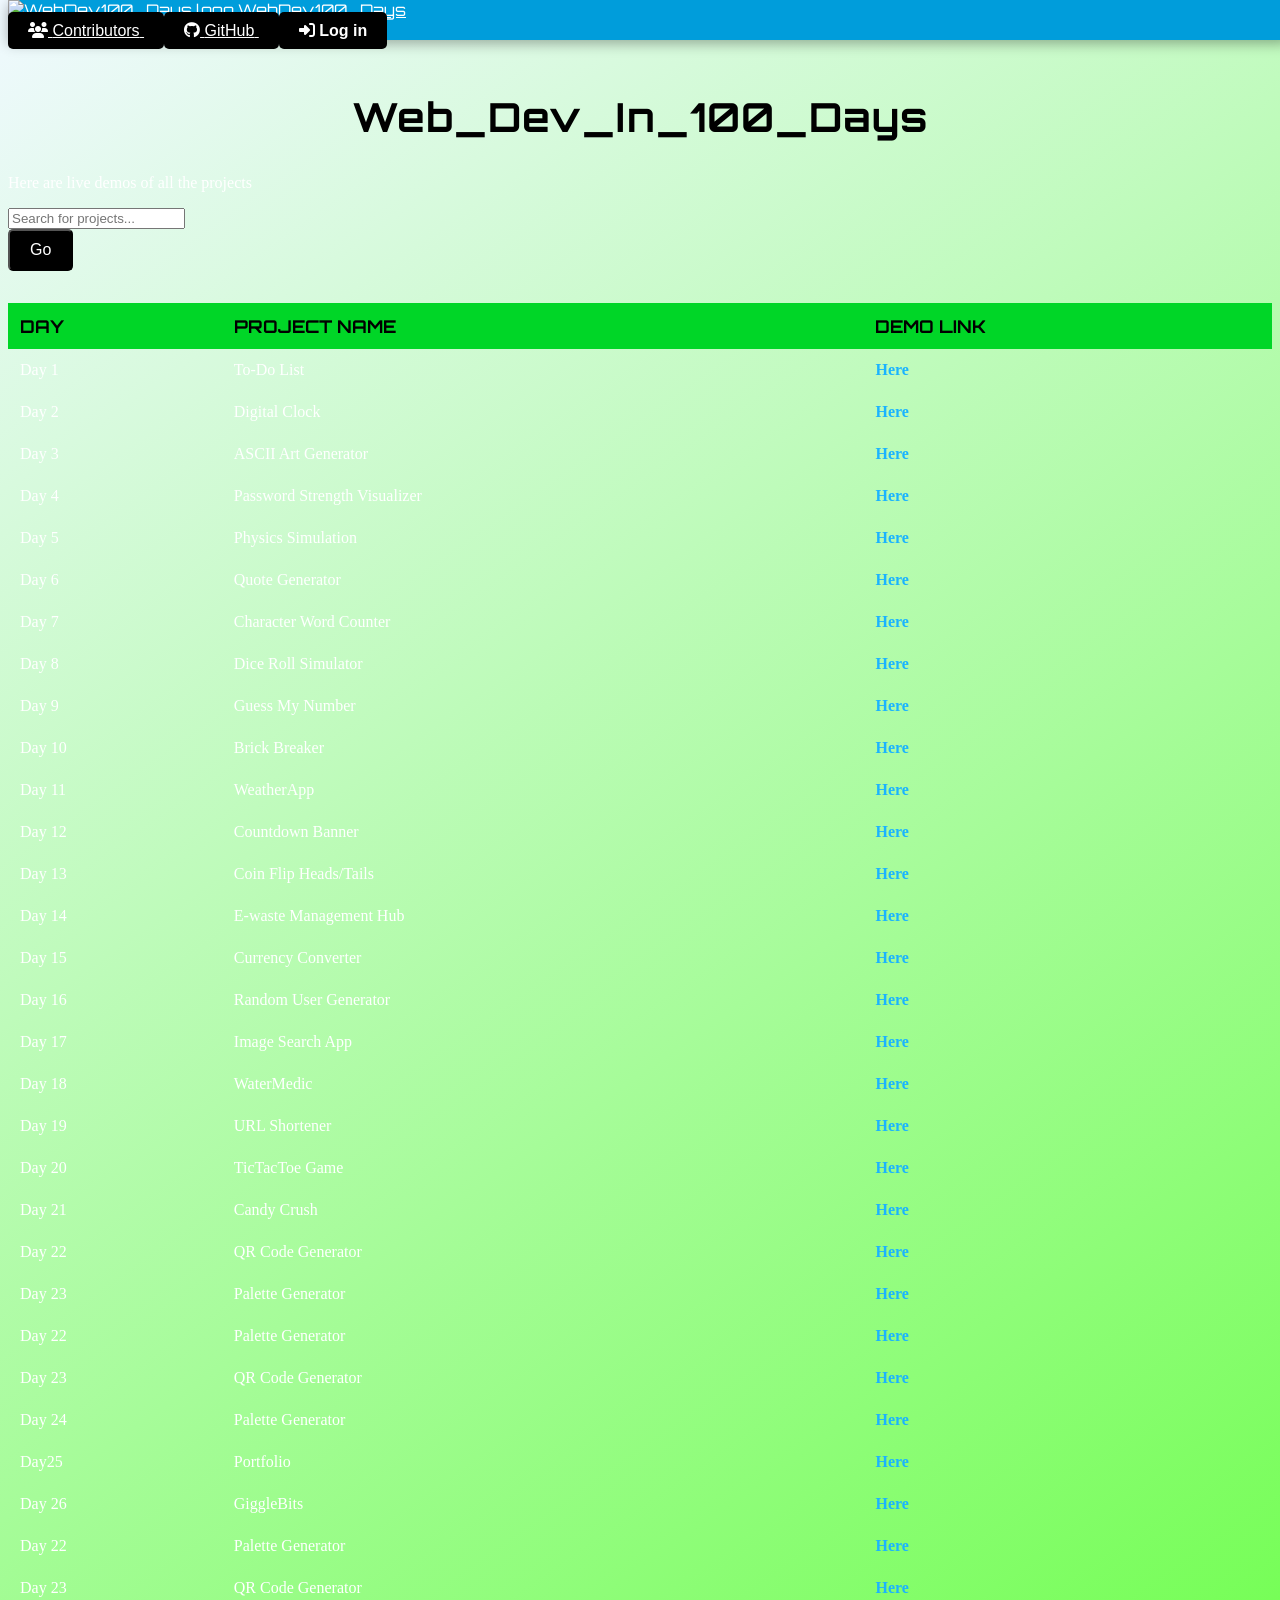
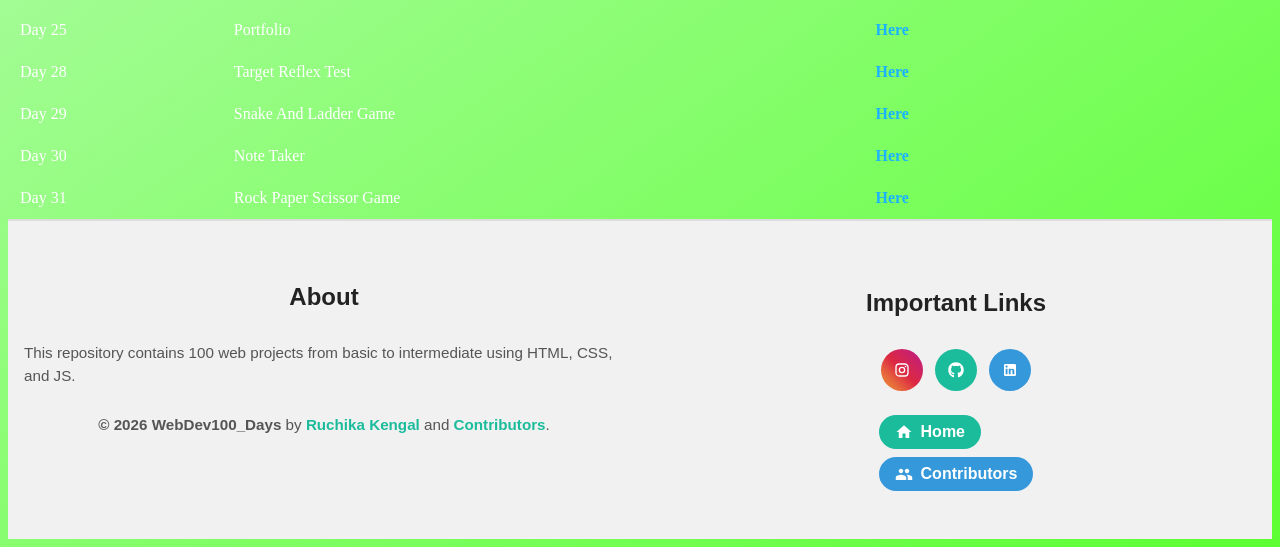
==== commit 85dd995f: "Merge branch 'main' into RockPaperScissor" ====
--- a/index.html
+++ b/index.html
@@ -124,10 +124,10 @@
   <!-- Main Page Starts Here -->
   <div class="content" id="projects">
     <div class="title is-2 has-text-centered" id="title-heading">
-      Web_Dev_In_100_Days
-    </div>
-    <p class="subtitle has-text-centered" style="color: black">
-      here are live demos of all the projects
+        Web_Dev_In_100_Days
+    </div>
+    <p class="subtitle has-text-centered" style="font: weight 300px;">
+      Here are live demos of all the projects
     </p>
 
     <div id="search-bar">
--- a/index.css
+++ b/index.css
@@ -427,7 +427,9 @@
   background-color: #34495e;
   transform: scale(1.1);
 }
-
+body.dark-theme .subtitle has-text-centered{
+  color: #fff;
+}
 /*........................................................................................................................*/
 
 /* Light theme styles */
@@ -865,9 +867,11 @@
   width: 20px;
   height: 20px;
 }
-
+body.light-theme .subtitle has-text-centered{
+  color: black;
+}
 .vertical-links {
   flex-direction: column !important;
   align-items: flex-start !important;
   gap: 0.5rem;
-}
+}
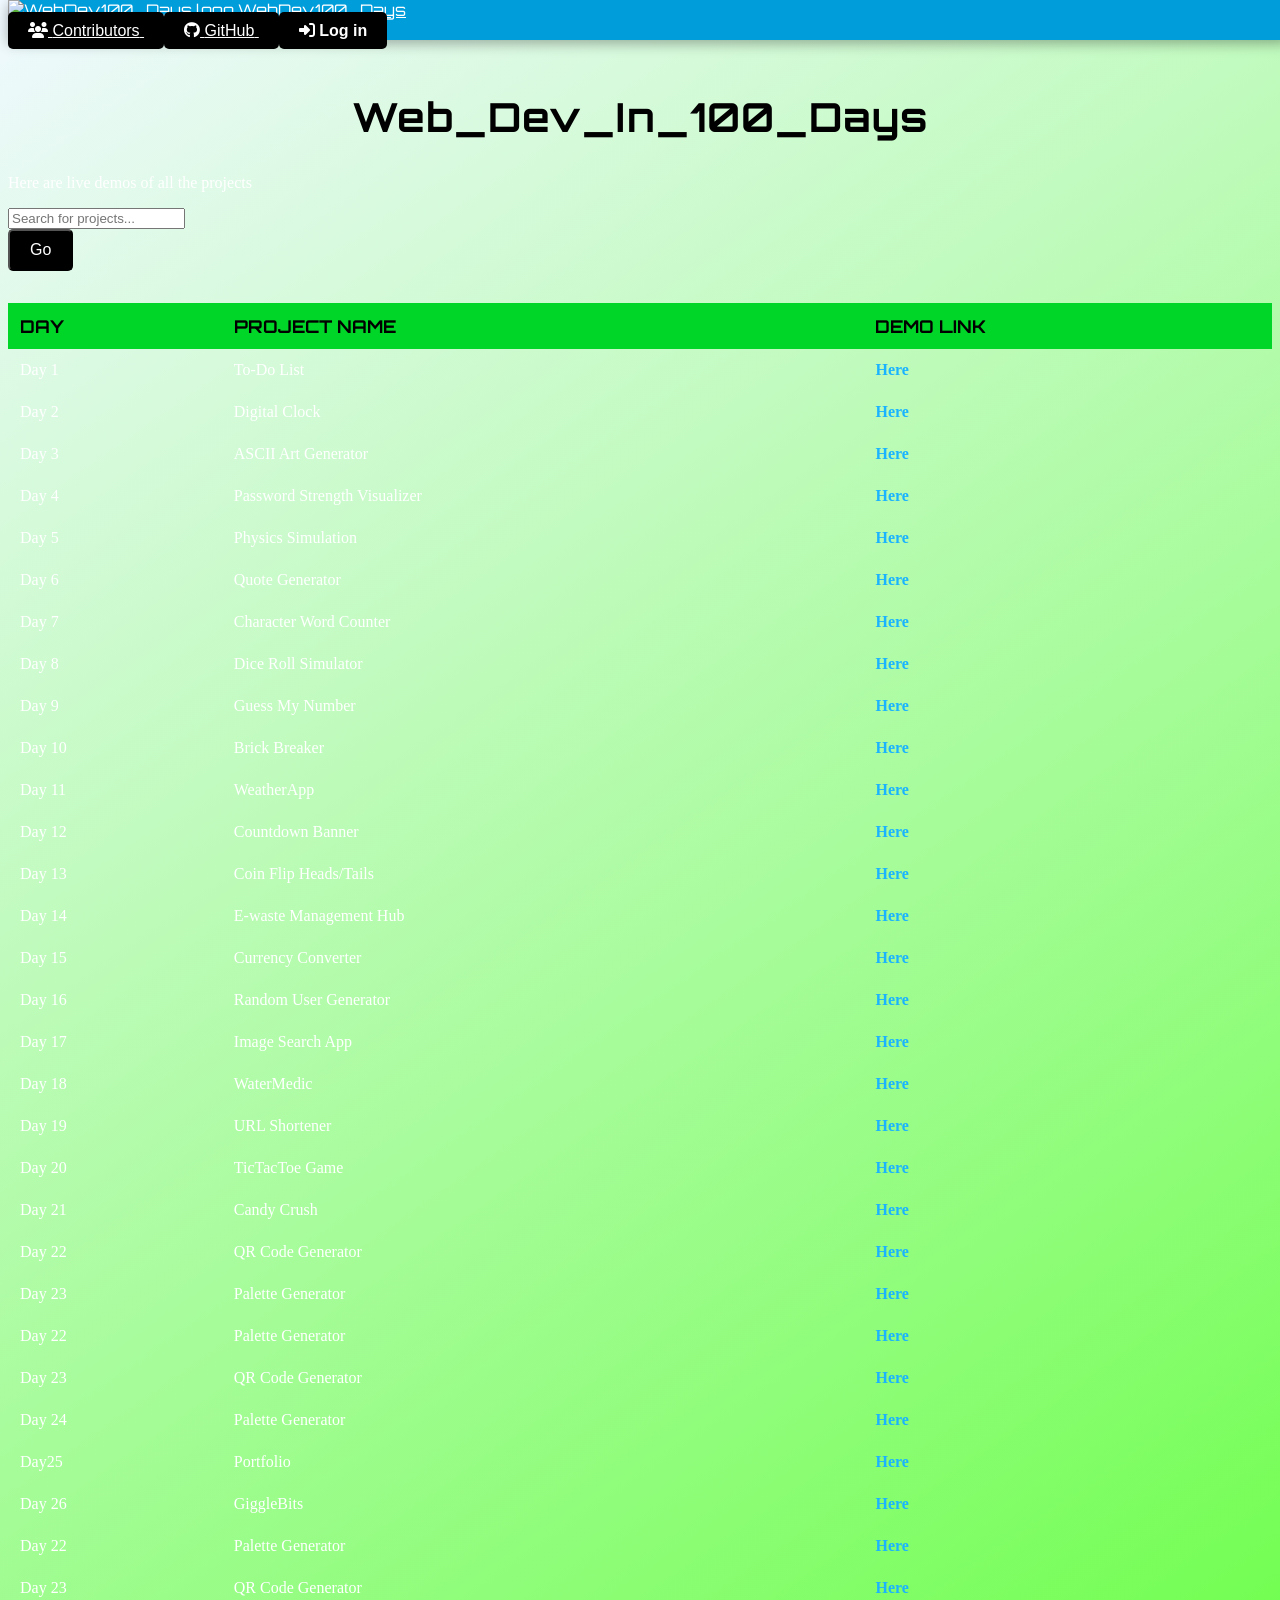
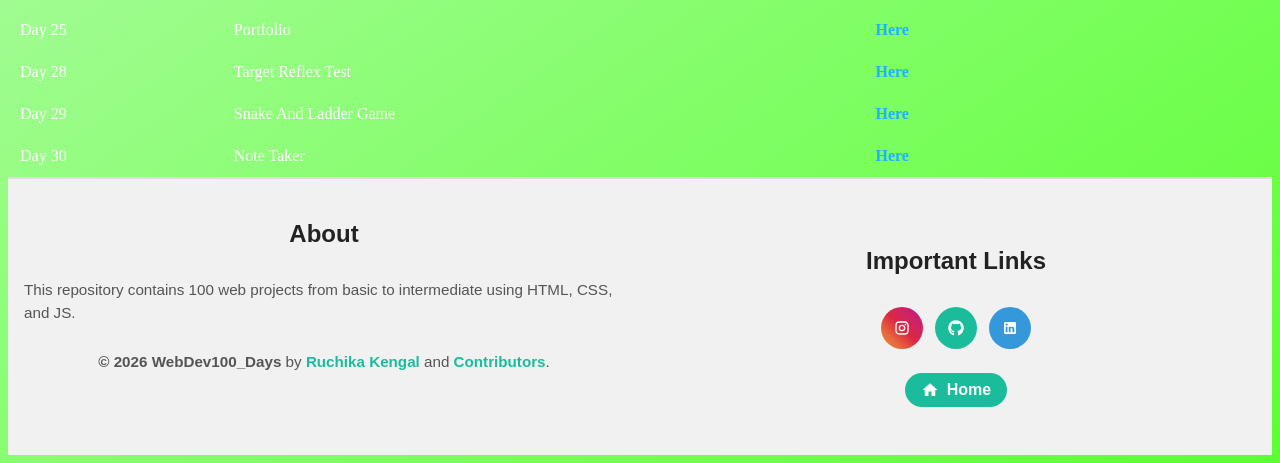
==== commit bb38f715: "Merge branch 'main' of https://github.com/Soumyosish/WebDevIn100_Days into contributors_page" ====
--- a/index.html
+++ b/index.html
@@ -172,7 +172,7 @@
       <p class="footer-text">
         <strong>© <span id="copyYear"></span> WebDev100_Days</strong> by
         <a href="#" class="footer-link">Ruchika Kengal</a> and
-        <a href="#" class="footer-link">Contributors</a>.
+        <a href="contributors.html" class="footer-link">Contributors</a>.
       </p>
     </div>
 
@@ -197,10 +197,6 @@
         <a href="#" class="nav-btn home-btn">
           <svg width="18" height="18" viewBox="0 0 24 24" fill="currentColor" class="nav-icon"><path d="M10 20v-6h4v6h5v-8h3L12 3 2 12h3v8z"/></svg>
           Home
-        </a>
-        <a href="contributors/contributor.html" class="nav-btn contributors-btn">
-          <svg width="18" height="18" viewBox="0 0 24 24" fill="currentColor" class="nav-icon"><path d="M16 11c1.7 0 3-1.3 3-3S17.7 5 16 5s-3 1.3-3 3 1.3 3 3 3zm-8 0c1.7 0 3-1.3 3-3S9.7 5 8 5 5 6.3 5 8s1.3 3 3 3zm0 2c-2.3 0-7 1.2-7 3.5V20h14v-3.5c0-2.3-4.7-3.5-7-3.5zm8 0c-.3 0-.6 0-.9.1 1.1.8 1.9 1.8 1.9 3.4V20h6v-3.5c0-2.3-4.7-3.5-7-3.5z"/></svg>
-          Contributors
         </a>
       </div>
     </div>
